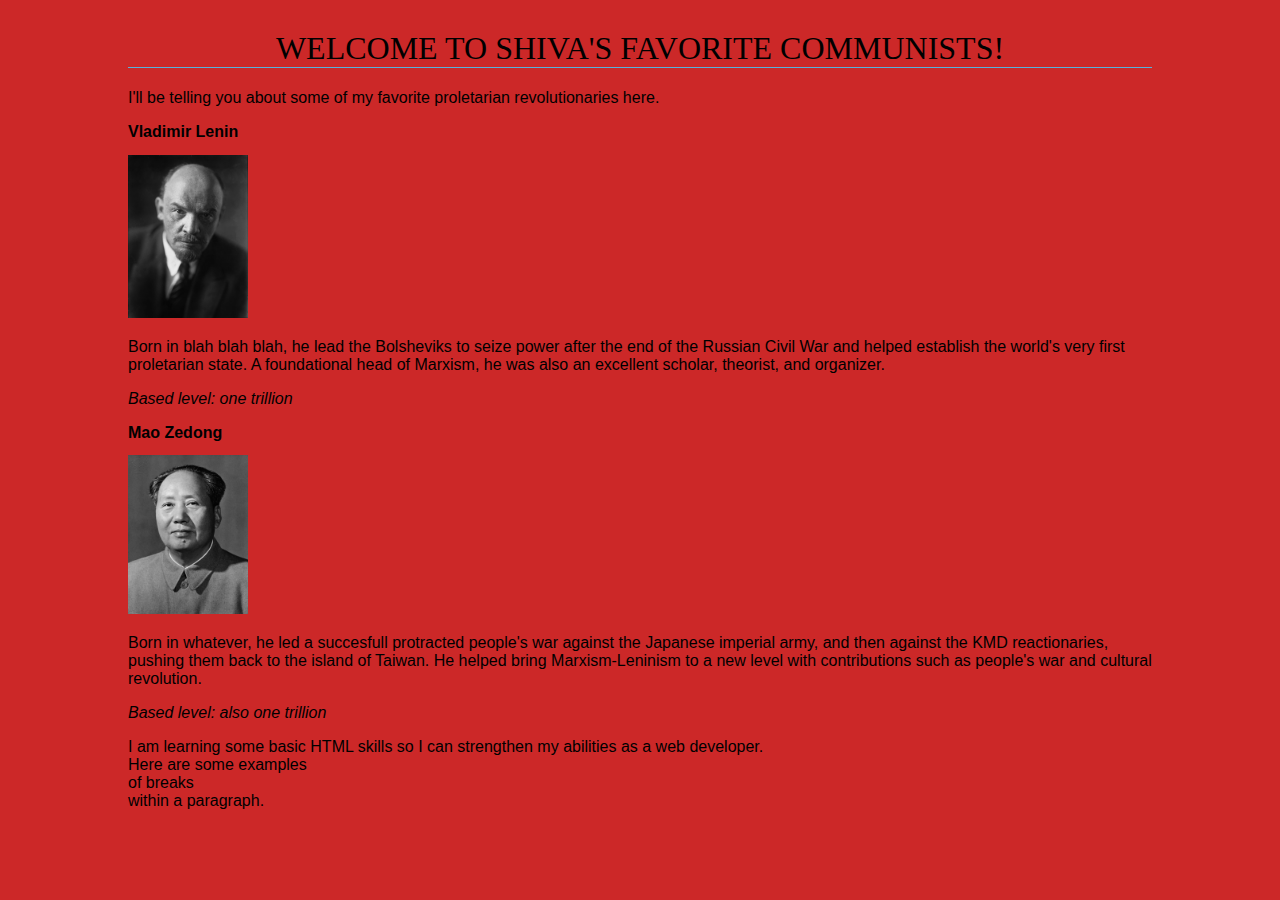
==== test.html @ 8c781363 "initial commit" ====
<!DOCTYPE html>

<html>
	<head>
		<meta charset="utf-8">
		<title>Shiva's Favorite Communists</title>
		<style>
			body {
				background-color: #cc2828;
				margin:  0 10%;
				font-family: sans-serif;
			}
			h1 {
				text-align:  center;
				font-family: serif;
				font-weight: normal;
				text-transform: uppercase;
				border-bottom: 1px solid #57b1dc;
				margin-top: 30px;
			}
			h2 {
				font-size: 1em;
			}
		</style>
	</head>

	<body>
		<h1>Welcome to Shiva's Favorite Communists!</h1>
			<p>I'll be telling you about some of my favorite proletarian revolutionaries here.</p>

			<h2>Vladimir Lenin</h2>
				<img src="Vladimir_Lenin.jpg"
				width="120"
				height="163" alt = "The great Lenin."><br><p>Born in blah blah blah, he lead the Bolsheviks to seize power after the end of the Russian Civil War and helped establish the world's very first proletarian state. A foundational head of Marxism, he was also an excellent scholar, theorist, and organizer.</p>

				<p><em>Based level: one trillion</em></p>

			<h2>Mao Zedong</h2>
				<img src="Mao.jpg"
				width="120"
				height="auto" alt="The based Mao."><p>Born in whatever, he led a succesfull protracted people's war against the Japanese imperial army, and then against the KMD reactionaries, pushing them back to the island of Taiwan. He helped bring Marxism-Leninism to a new level with contributions such as people's war and cultural revolution.</p>
				<p><em>Based level: also one trillion</em></p>



		<p>I am learning some basic HTML skills so I can strengthen my abilities as a web developer.<br>Here are some examples<br>of breaks<br>within a paragraph.</p>
	</body>
</html>
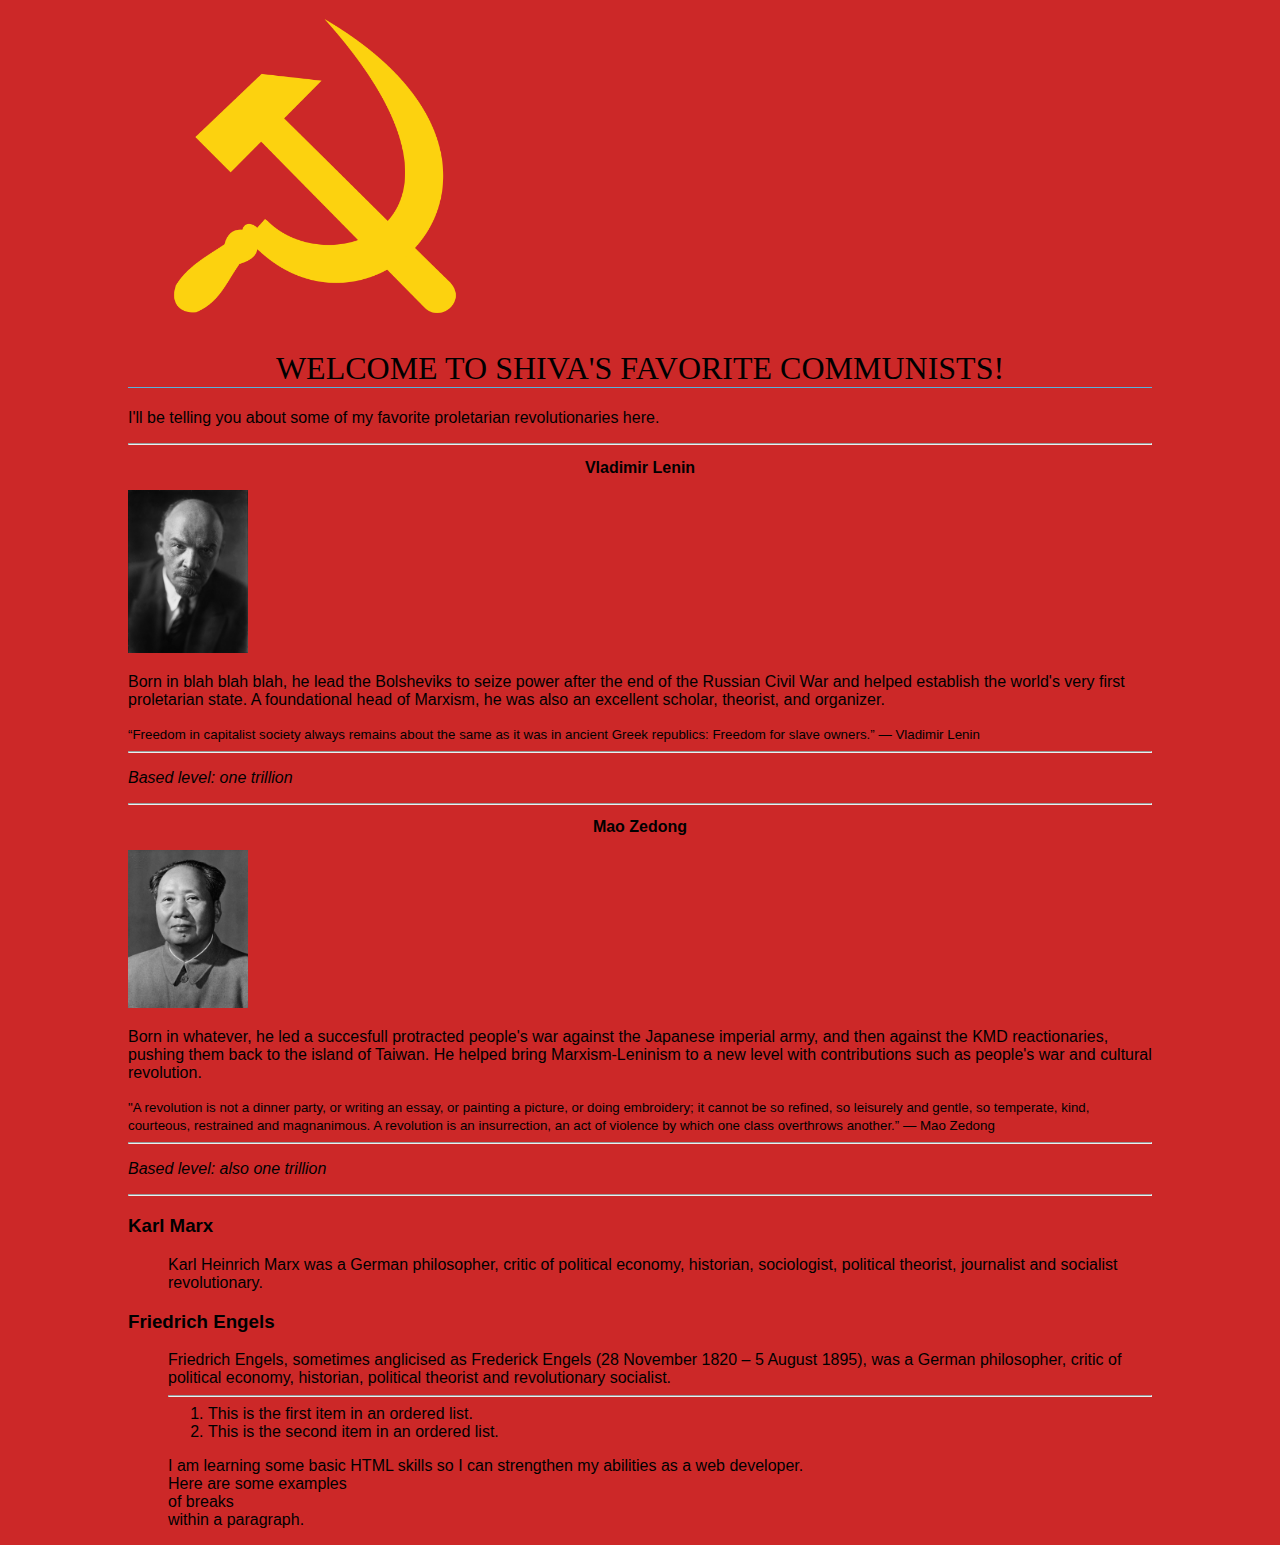
==== commit c647587d: "further work learning HTML" ====
--- a/test.html
+++ b/test.html
@@ -1,48 +1,74 @@
 <!DOCTYPE html>
 
 <html>
-	<head>
-		<meta charset="utf-8">
-		<title>Shiva's Favorite Communists</title>
-		<style>
-			body {
-				background-color: #cc2828;
-				margin:  0 10%;
-				font-family: sans-serif;
-			}
-			h1 {
-				text-align:  center;
-				font-family: serif;
-				font-weight: normal;
-				text-transform: uppercase;
-				border-bottom: 1px solid #57b1dc;
-				margin-top: 30px;
-			}
-			h2 {
-				font-size: 1em;
-			}
-		</style>
-	</head>
+<head>
+	<meta charset="utf-8">
+	<title>Shiva's Favorite Communists</title>
+	<style>
+		body {
+			background-color: #cc2828;
+			margin:  0 10%;
+			font-family: sans-serif;
+		}
+		h1 {
+			text-align:  center;
+			font-family: serif;
+			font-weight: normal;
+			text-transform: uppercase;
+			border-bottom: 1px solid #57b1dc;
+			margin-top: 30px;
+		}
+		h2 {
+			font-size: 1em;
+			text-align:  center;
 
-	<body>
-		<h1>Welcome to Shiva's Favorite Communists!</h1>
-			<p>I'll be telling you about some of my favorite proletarian revolutionaries here.</p>
+		}
+	</style>
+</head>
 
-			<h2>Vladimir Lenin</h2>
-				<img src="Vladimir_Lenin.jpg"
-				width="120"
-				height="163" alt = "The great Lenin."><br><p>Born in blah blah blah, he lead the Bolsheviks to seize power after the end of the Russian Civil War and helped establish the world's very first proletarian state. A foundational head of Marxism, he was also an excellent scholar, theorist, and organizer.</p>
+<body>
+	<figure>
+		<img src="hamsic.png"
+		height="300"
+		width="auto">
+	</figure>
+	<h1>Welcome to Shiva's Favorite Communists!</h1>
+	<main>
+		<p>I'll be telling you about some of my favorite proletarian revolutionaries here.</p>
+	</main>
+	<hr>
+	<h2>Vladimir Lenin</h2>
+	<img src="Vladimir_Lenin.jpg"
+	width="120"
+	height="163" alt = "The great Lenin."><br><p>Born in blah blah blah, he lead the Bolsheviks to seize power after the end of the Russian Civil War and helped establish the world's very first proletarian state. A foundational head of Marxism, he was also an excellent scholar, theorist, and organizer.</p>
+	<aside><small>“Freedom in capitalist society always remains about the same as it was in ancient Greek republics: Freedom for slave owners.” ― Vladimir Lenin</small></aside>
+	<hr>
+	<p><em>Based level: one trillion</em></p>
+	<hr>
+	<h2>Mao Zedong</h2>
+	<img src="Mao.jpg"
+	width="120"
+	height="auto" alt="The based Mao."><p>Born in whatever, he led a succesfull protracted people's war against the Japanese imperial army, and then against the KMD reactionaries, pushing them back to the island of Taiwan. He helped bring Marxism-Leninism to a new level with contributions such as people's war and cultural revolution.</p>
+	<aside><small>"A revolution is not a dinner party, or writing an essay, or painting a picture, or doing embroidery; it cannot be so refined, so leisurely and gentle, so temperate, kind, courteous, restrained and magnanimous. A revolution is an insurrection, an act of violence by which one class overthrows another.” ― Mao Zedong </small></aside>
+	<hr>
+	<p><em>Based level: also one trillion</em></p>
+	<hr>
+	
+	<dl>
+		<dt><h3>Karl Marx</h3></dt>
+		<dd>Karl Heinrich Marx was a German philosopher, critic of political economy, historian, sociologist, political theorist, journalist and socialist revolutionary.</dd>
+		<dt><h3>Friedrich Engels</h3></dt>
+		<dd>Friedrich Engels, sometimes anglicised as Frederick Engels (28 November 1820 – 5 August 1895), was a German philosopher, critic of political economy, historian, political theorist and revolutionary socialist.
+			<hr>
+			<div id="communism_unrelated">
+				<ol>
+					<li>This is the first item in an ordered list.</li>
+					<li>This is the second item in an ordered list.</li>
+				</ol>
 
-				<p><em>Based level: one trillion</em></p>
-
-			<h2>Mao Zedong</h2>
-				<img src="Mao.jpg"
-				width="120"
-				height="auto" alt="The based Mao."><p>Born in whatever, he led a succesfull protracted people's war against the Japanese imperial army, and then against the KMD reactionaries, pushing them back to the island of Taiwan. He helped bring Marxism-Leninism to a new level with contributions such as people's war and cultural revolution.</p>
-				<p><em>Based level: also one trillion</em></p>
-
-
-
-		<p>I am learning some basic HTML skills so I can strengthen my abilities as a web developer.<br>Here are some examples<br>of breaks<br>within a paragraph.</p>
-	</body>
+				<p>I am learning some basic HTML skills so I can strengthen my abilities as a web developer.<br>Here are some examples<br>of breaks<br>within a paragraph.</p>
+			</dd>
+		</dl>
+	</div>
+</body>
 </html>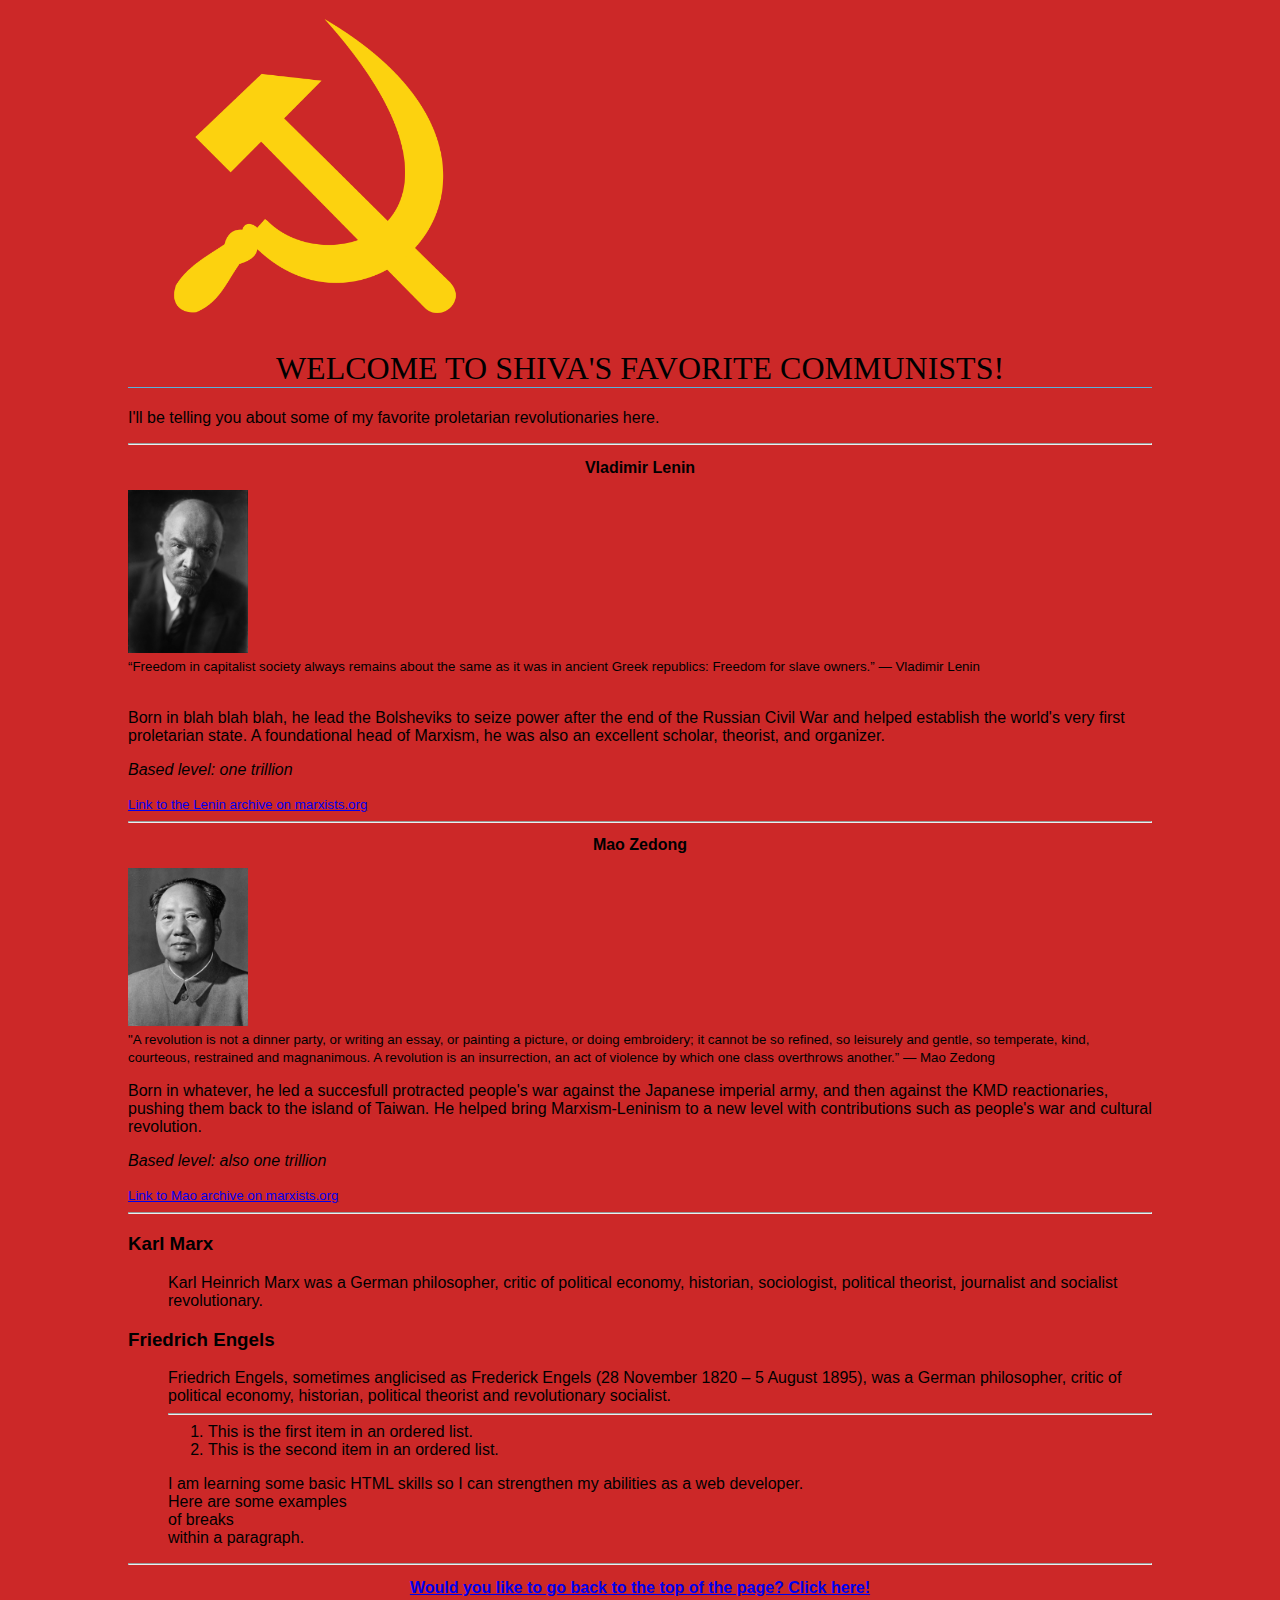
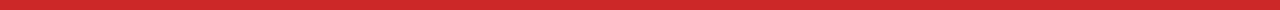
==== commit 30cc325c: "added my website, links to page sections, SVG images, email and phone number, and a link to my githu" ====
--- a/test.html
+++ b/test.html
@@ -27,7 +27,8 @@
 </head>
 
 <body>
-	<figure>
+
+	<figure id="topOfPage">
 		<img src="hamsic.png"
 		height="300"
 		width="auto">
@@ -40,20 +41,21 @@
 	<h2>Vladimir Lenin</h2>
 	<img src="Vladimir_Lenin.jpg"
 	width="120"
-	height="163" alt = "The great Lenin."><br><p>Born in blah blah blah, he lead the Bolsheviks to seize power after the end of the Russian Civil War and helped establish the world's very first proletarian state. A foundational head of Marxism, he was also an excellent scholar, theorist, and organizer.</p>
+	height="163" alt = "The great Lenin.">
 	<aside><small>“Freedom in capitalist society always remains about the same as it was in ancient Greek republics: Freedom for slave owners.” ― Vladimir Lenin</small></aside>
-	<hr>
+	<br><p>Born in blah blah blah, he lead the Bolsheviks to seize power after the end of the Russian Civil War and helped establish the world's very first proletarian state. A foundational head of Marxism, he was also an excellent scholar, theorist, and organizer.</p>
 	<p><em>Based level: one trillion</em></p>
+	<small><a href="https://www.marxists.org/archive/lenin/">Link to the Lenin archive on marxists.org</a></small>
 	<hr>
 	<h2>Mao Zedong</h2>
 	<img src="Mao.jpg"
 	width="120"
-	height="auto" alt="The based Mao."><p>Born in whatever, he led a succesfull protracted people's war against the Japanese imperial army, and then against the KMD reactionaries, pushing them back to the island of Taiwan. He helped bring Marxism-Leninism to a new level with contributions such as people's war and cultural revolution.</p>
+	height="auto" alt="The based Mao.">
 	<aside><small>"A revolution is not a dinner party, or writing an essay, or painting a picture, or doing embroidery; it cannot be so refined, so leisurely and gentle, so temperate, kind, courteous, restrained and magnanimous. A revolution is an insurrection, an act of violence by which one class overthrows another.” ― Mao Zedong </small></aside>
+	<p>Born in whatever, he led a succesfull protracted people's war against the Japanese imperial army, and then against the KMD reactionaries, pushing them back to the island of Taiwan. He helped bring Marxism-Leninism to a new level with contributions such as people's war and cultural revolution.</p>
+	<p><em>Based level: also one trillion</em></p>
+	<small><a href="https://www.marxists.org/reference/archive/mao/">Link to Mao archive on marxists.org</a></small>
 	<hr>
-	<p><em>Based level: also one trillion</em></p>
-	<hr>
-	
 	<dl>
 		<dt><h3>Karl Marx</h3></dt>
 		<dd>Karl Heinrich Marx was a German philosopher, critic of political economy, historian, sociologist, political theorist, journalist and socialist revolutionary.</dd>
@@ -70,5 +72,7 @@
 			</dd>
 		</dl>
 	</div>
+	<hr>
+	<h2><a href="#topOfPage">Would you like to go back to the top of the page? Click here!</a></h2>
 </body>
 </html>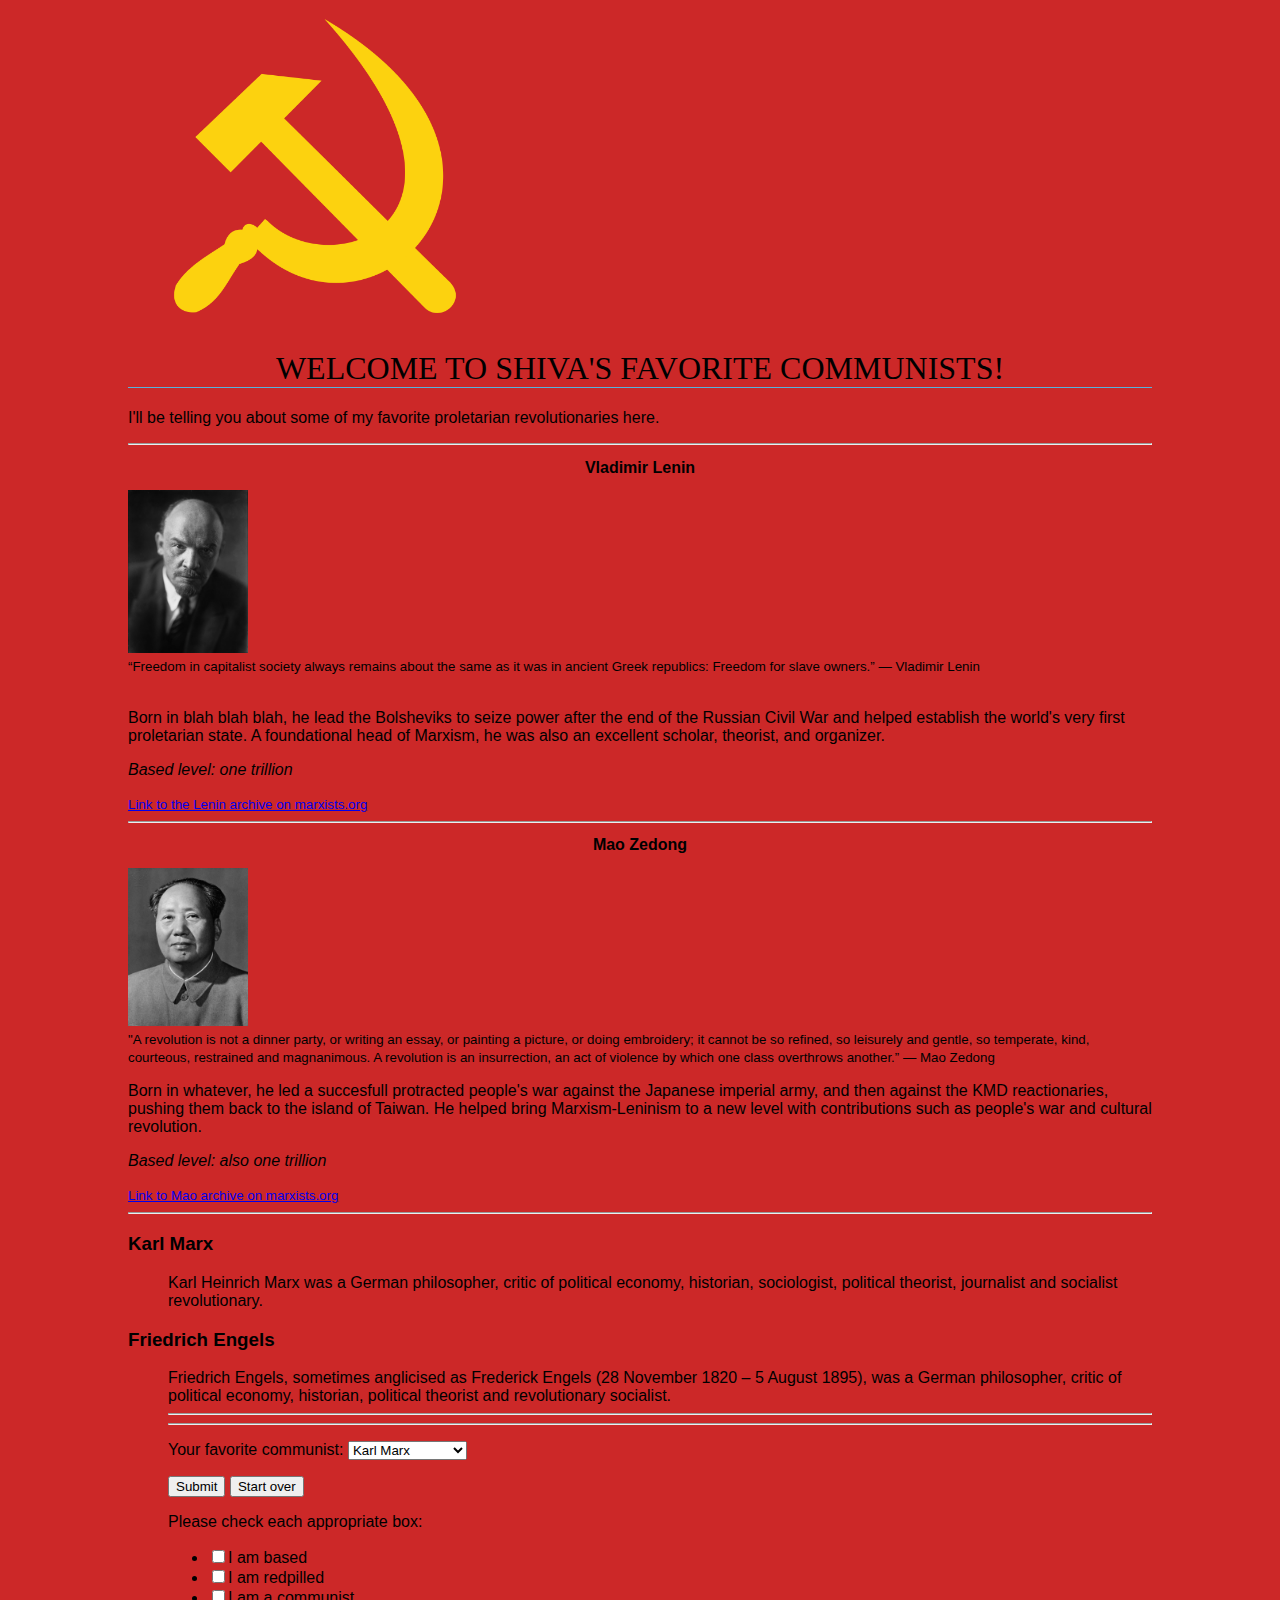
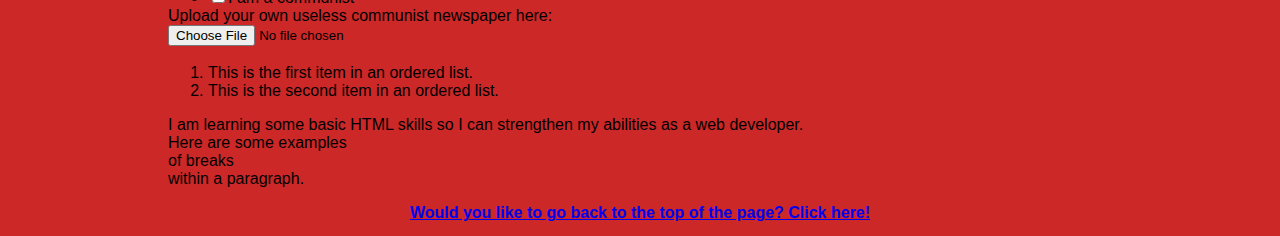
==== commit df332b26: "Added forms" ====
--- a/test.html
+++ b/test.html
@@ -62,17 +62,37 @@
 		<dt><h3>Friedrich Engels</h3></dt>
 		<dd>Friedrich Engels, sometimes anglicised as Frederick Engels (28 November 1820 – 5 August 1895), was a German philosopher, critic of political economy, historian, political theorist and revolutionary socialist.
 			<hr>
-			<div id="communism_unrelated">
-				<ol>
-					<li>This is the first item in an ordered list.</li>
-					<li>This is the second item in an ordered list.</li>
-				</ol>
+			
+			<hr>
+			<p>Your favorite communist: <select name="favcom">
+				<option>Karl Marx</option>
+				<option>Friedrich Engels</option>
+				<option>Vladimir Lenin</option>
+				<option>Joseph Stalin</option>
+				<option>Mao Zedong</option>
+			</select>
+			<p><input type="submit"> <input type="reset" value="Start over"></p>
 
-				<p>I am learning some basic HTML skills so I can strengthen my abilities as a web developer.<br>Here are some examples<br>of breaks<br>within a paragraph.</p>
-			</dd>
-		</dl>
-	</div>
-	<hr>
-	<h2><a href="#topOfPage">Would you like to go back to the top of the page? Click here!</a></h2>
-</body>
-</html>+			<p>Please check each appropriate box:</p>
+			<ul>
+				<li><input type="checkbox" name="survey" value="I am based">I am based</li>
+				<li><input type="checkbox" name="survey" value="I am based">I am redpilled</li>
+				<li><input type="checkbox" name="survey" value="I am based">I am a communist</li>
+			</ul>
+			<form action="/client.php" method="post" enctype="multipart/form-data">
+				<label>Upload your own useless communist newspaper here:<br>
+					<input type="file" name="newspaper"></label>
+				</form>
+				<br>
+				<div id="communism_unrelated">
+					<ol>
+						<li>This is the first item in an ordered list.</li>
+						<li>This is the second item in an ordered list.</li>
+					</ol>
+
+					<p>I am learning some basic HTML skills so I can strengthen my abilities as a web developer.<br>Here are some examples<br>of breaks<br>within a paragraph.</p>
+				</dd>
+			</dl>
+		</div>
+
+		<h2><a href="#topOfPage">Would you like to go back to the top of the page? Click here!</a></h2>
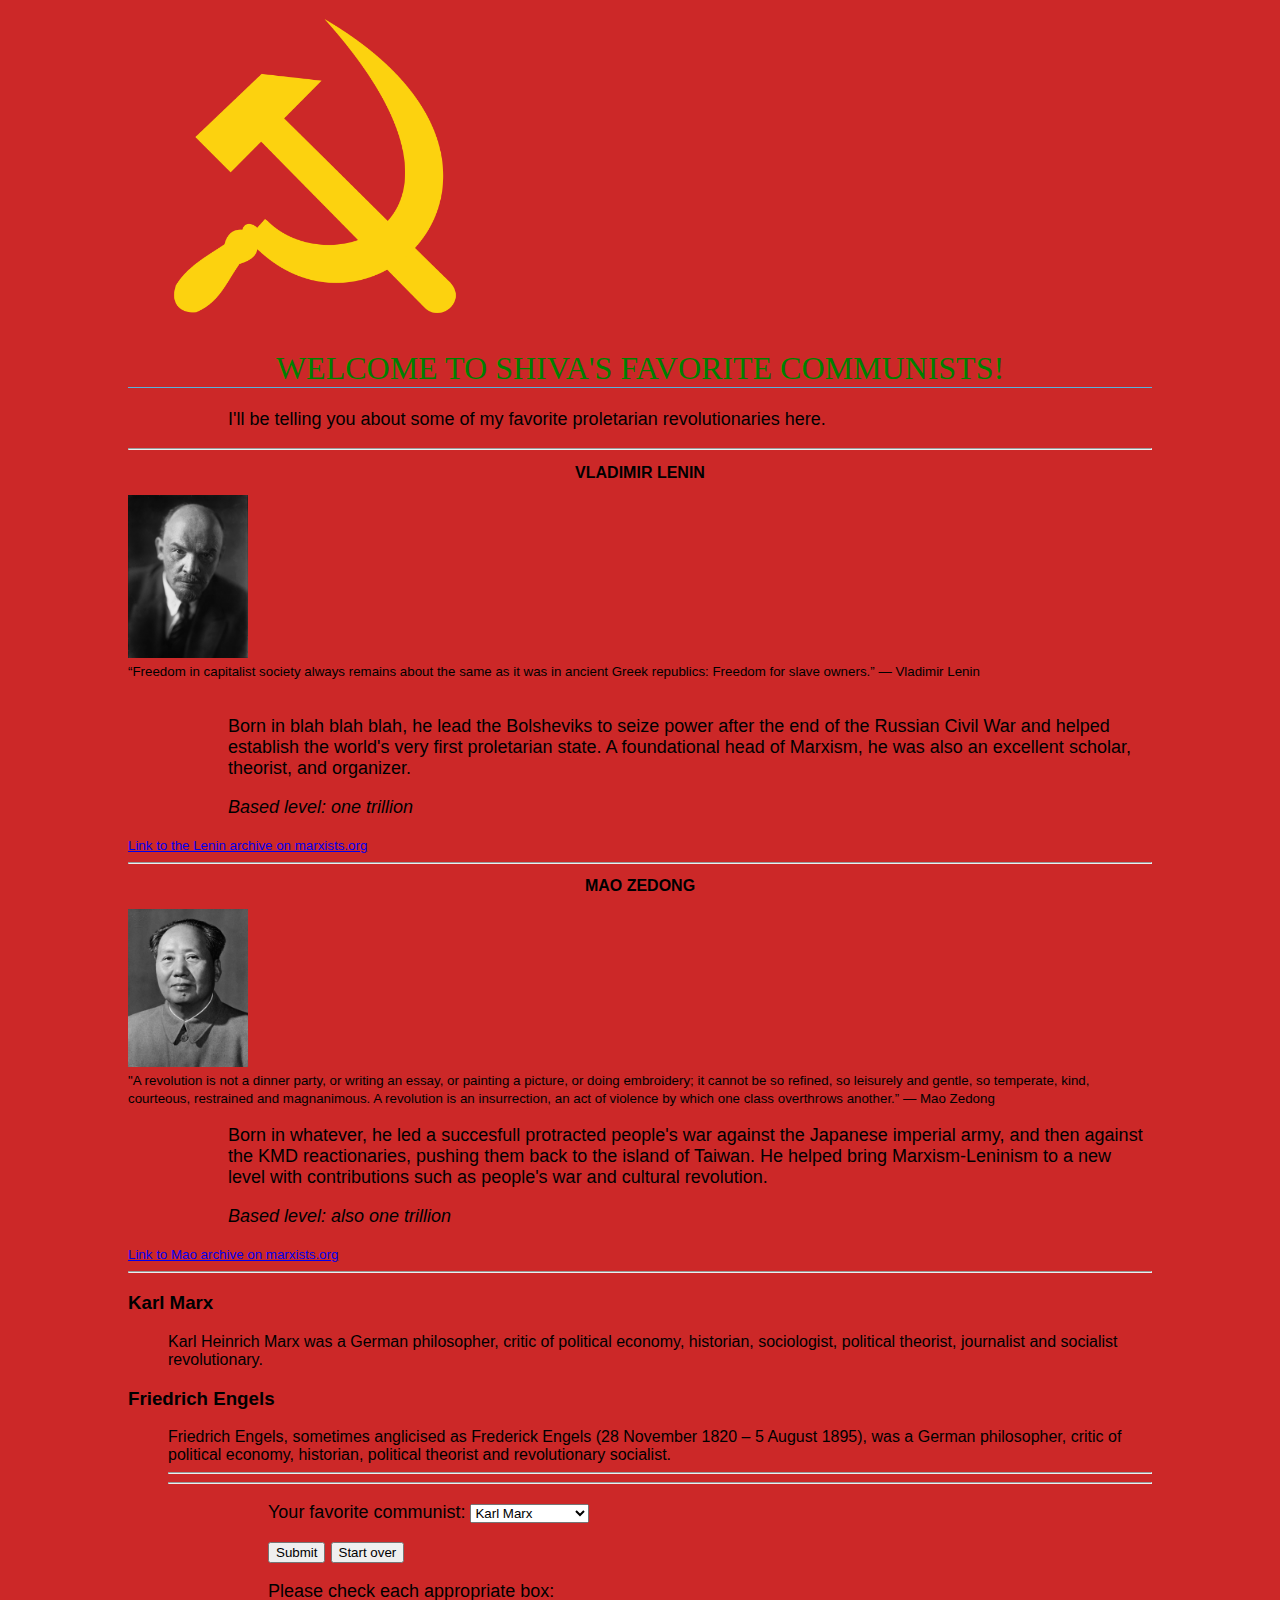
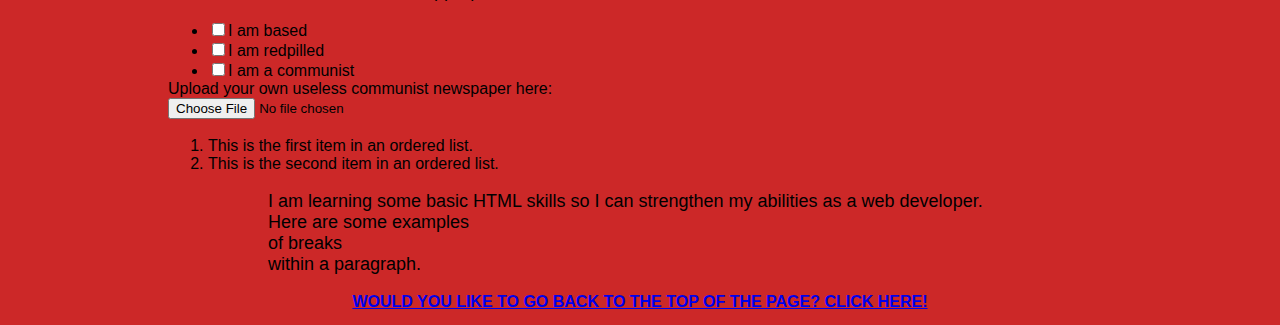
==== commit 66a5e699: "changed homepage, tried to add fonts. didn't work" ====
--- a/test.html
+++ b/test.html
@@ -11,6 +11,7 @@
 			font-family: sans-serif;
 		}
 		h1 {
+			color: green;
 			text-align:  center;
 			font-family: serif;
 			font-weight: normal;
@@ -21,7 +22,12 @@
 		h2 {
 			font-size: 1em;
 			text-align:  center;
-
+			text-transform: uppercase;
+		}
+		p {
+			font-size: large;
+			font-family: sans-serif;
+			margin-left: 100px;
 		}
 	</style>
 </head>
